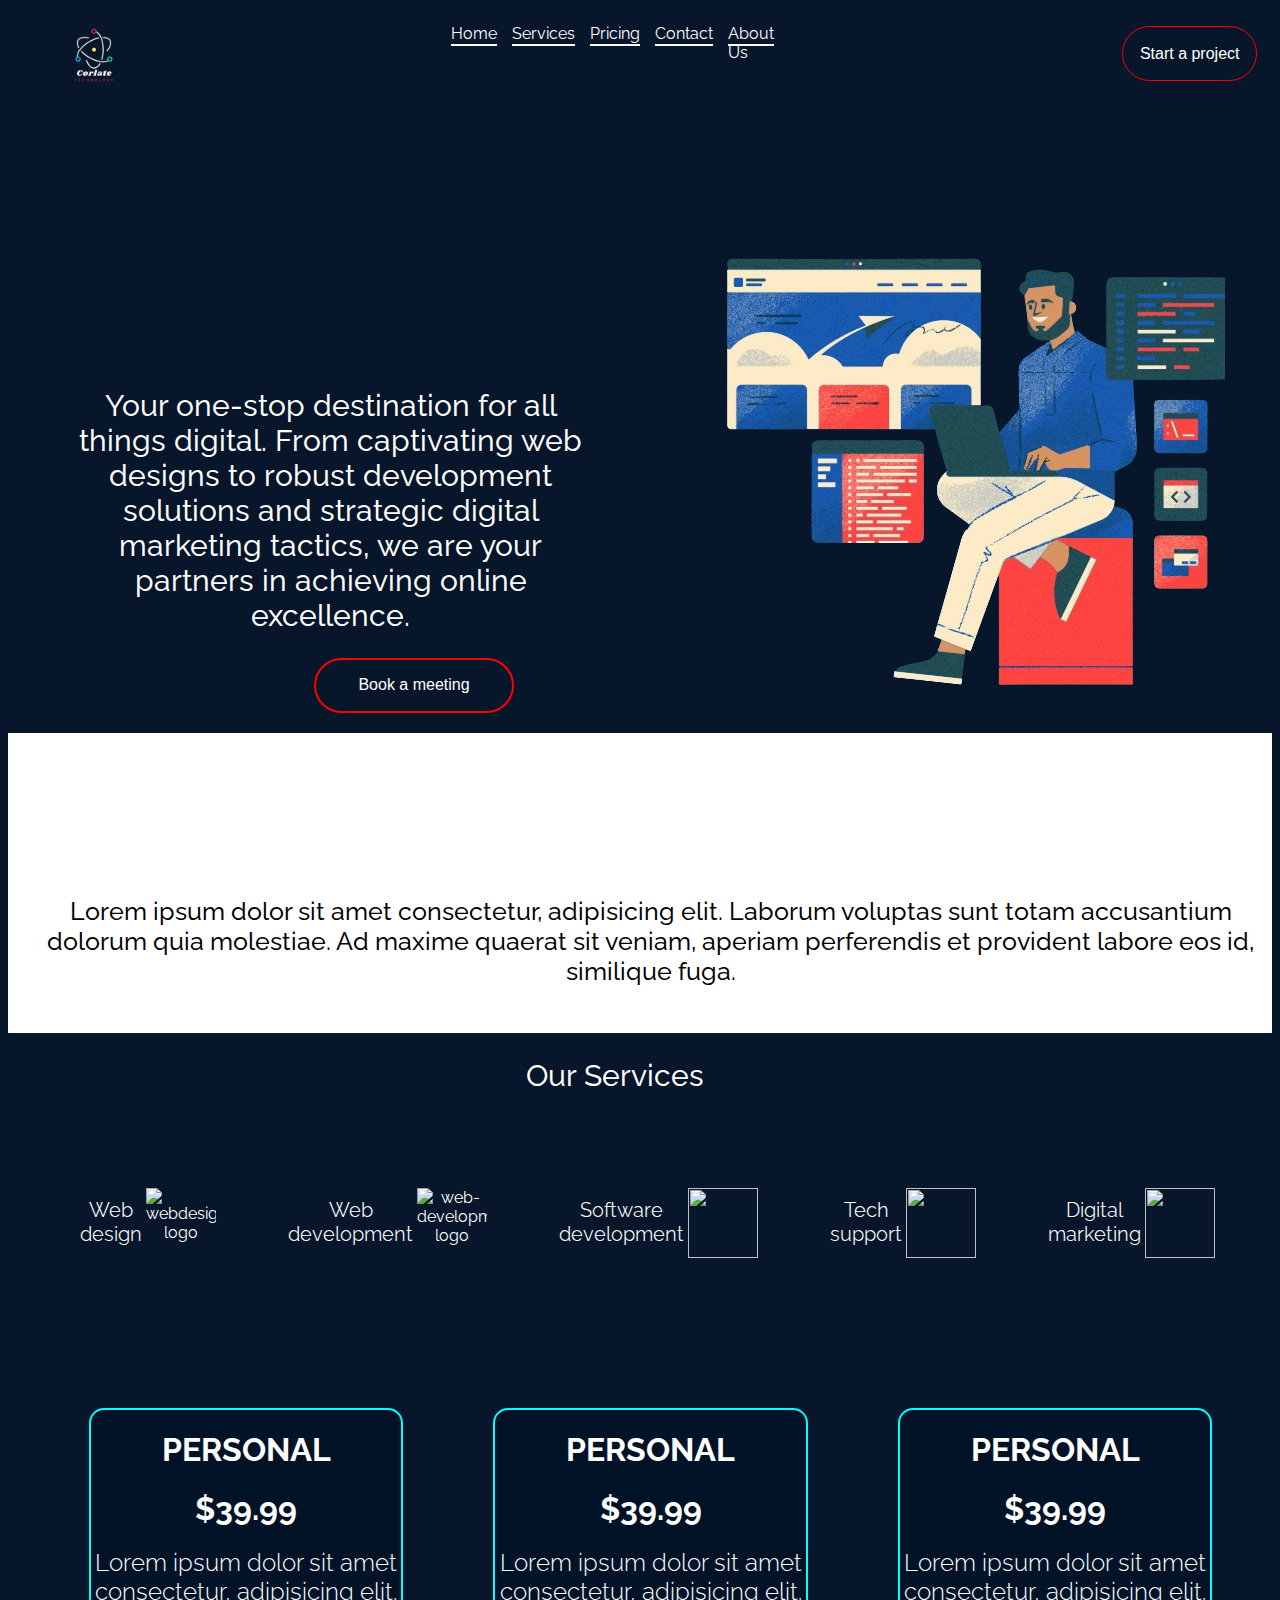
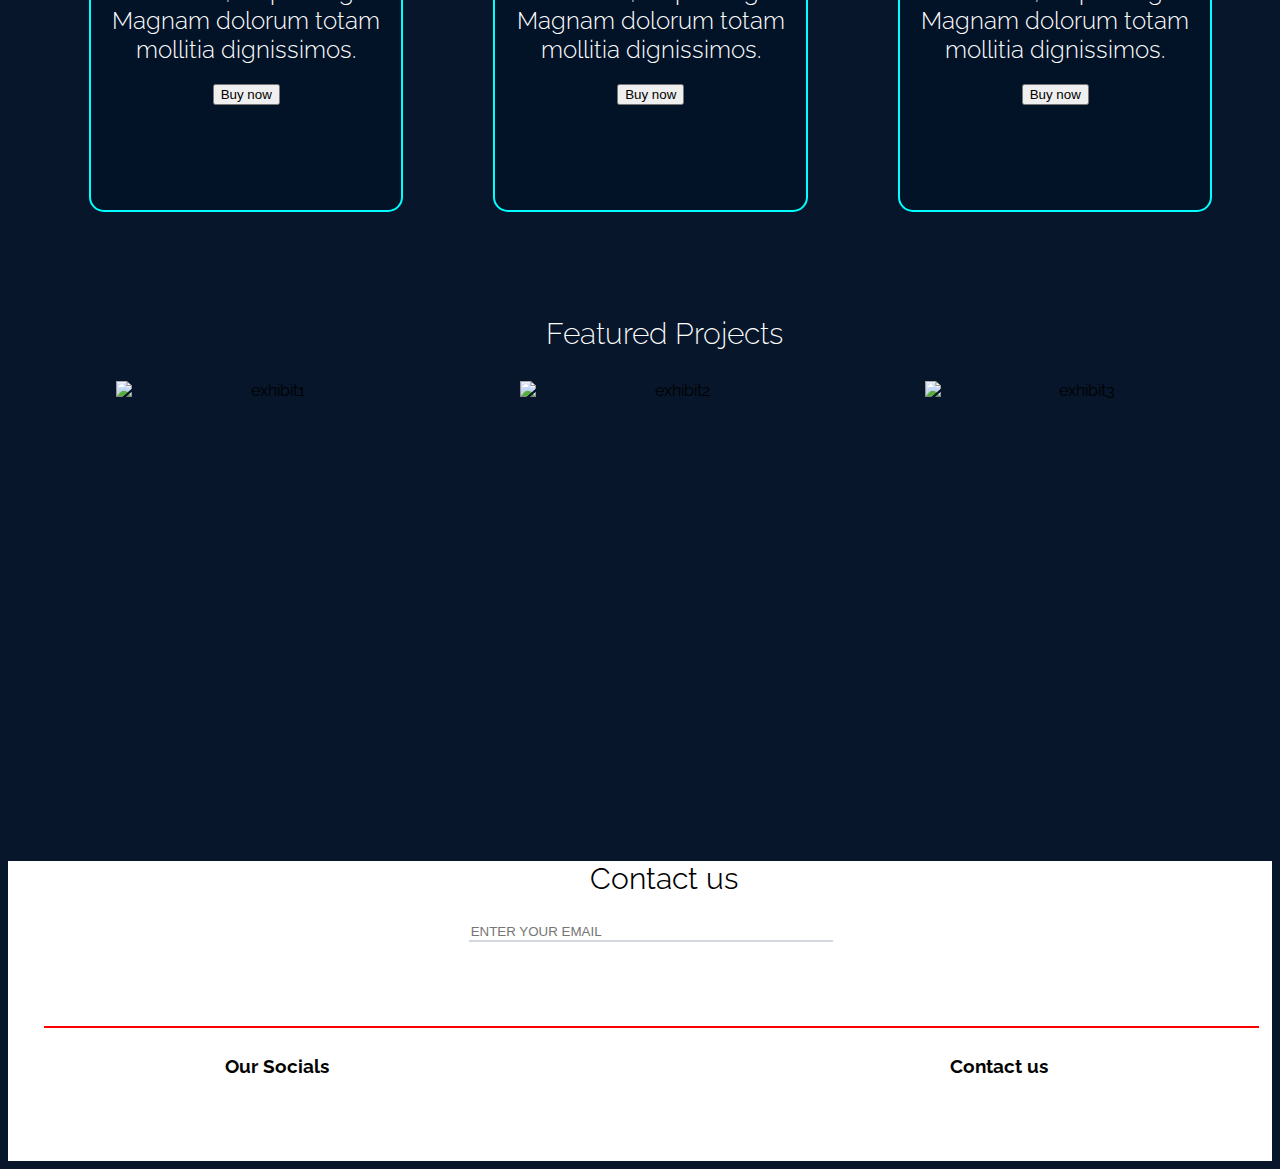
==== corlate website/thewebsite/index.html @ 754229c4 "created contact file and changed some base naming" ====
<!DOCTYPE html>
<html lang="en">

<head>
    <meta charset="UTF-8">
    <meta name="viewport" content="width=device-width, initial-scale=1.0">
    <title>Document</title>
    <link rel="stylesheet" href="css/styles.css">
    <link rel="preconnect" href="https://fonts.googleapis.com">
    <link rel="preconnect" href="https://fonts.gstatic.com" crossorigin>
    <link
        href="https://fonts.googleapis.com/css2?family=Lora&family=Nunito:ital,wght@0,200..1000;1,200..1000&family=Raleway:ital,wght@0,100..900;1,100..900&display=swap"
        rel="stylesheet">
        <script src="https://unpkg.com/scrollreveal"></script>
</head>

<body>
    <header>
        <div class="head">
            <img src="images/Corlate__1_-removebg-preview.png" alt="" class="logo">
            <ul>
                <li>
                    Home
                </li>
                <li>Services</li>
                <li>Pricing</li>
                <li>Contact</li>
                <li>About Us</li>
            </ul>
            <button class="button1">Start a project</button>
        </div>
    </header>
    <main class="hero">
        <div class="main-text">
            <h2 class="text1">Your one-stop destination for all things digital. From captivating web designs to robust development solutions and strategic digital marketing tactics, we are your partners in achieving online excellence.</h2>
            <button class="button2">Book a meeting</button>
        </div>
        <div class="main-image">
            <!--<img
                src="https://www.reshot.com/preview-assets/illustrations/F7S5G9VKH4/web-designer-at-work-F7S5G9VKH4-w600.jpg"
                alt="">-->
                <img src="images/Untitled_design__1_-removebg-preview.png" alt="">
                </div>
    </main>
    <div class="blue">
        <div class="explain">
            <div class="expl">
                <h3 class="exp">Lorem ipsum dolor sit amet consectetur, adipisicing elit. Laborum voluptas sunt totam
                    accusantium dolorum quia molestiae. Ad maxime quaerat sit veniam, aperiam perferendis et provident
                    labore eos id, similique fuga.</h3>
            </div>
        </div>
    </div>

    <div class="our-services">
        <h2 class="text2">Our Services</h2>
        <div class="services">
            <div class="service1 serv">
                <h4>Web<br> design</h4>
                <img src="https://img.icons8.com/?size=80&id=JadNNmbGLoic&format=png" alt="webdesign logo" id="service-logo">
            </div>
            <div class="service2 serv">
                <h4>Web<br> development</h4>
                <img src="https://img.icons8.com/?size=50&id=2778&format=png" alt="web-development logo" id="service-logo">

            </div>
            <div class="service3 serv">
                <h4>Software<br> development</h4>
                <img src="https://img.icons8.com/?size=80&id=VRZgPDxV54WZ&format=png" id="service-logo">
            </div>
            <div class="service4 serv">
                <h4>Tech<br> support</h4>
                <img src="https://img.icons8.com/?size=80&id=FC9zchTK1QTI&format=png" id="service-logo">
            </div>
            <div class="service5 serv">
                <h4>Digital <br>marketing</h4>
                <img src="https://img.icons8.com/?size=50&id=61668&format=png" id="service-logo">
            </div>
            <div class="service6 serv">
                <h4>Graphic <br> Design </h4>
                <img src="https://img.icons8.com/?size=80&id=F0OCQ0pwhUEZ&format=png" id="service-logo">
            </div>
        </div>
    </div>
    </div>


    <!-- plans-->


    <div class="plans">
        
    <div class="price">
        <h1>PERSONAL</h1>
        <h1>$39.99</h1>
        <h2 id="plans">Lorem ipsum dolor sit amet consectetur, adipisicing elit. Magnam dolorum totam mollitia dignissimos.</h2>
        <button>Buy now</button>

    </div>
    <div class="price">
        <h1>PERSONAL</h1>
        <h1>$39.99</h1>
        <h2 id="plans">Lorem ipsum dolor sit amet consectetur, adipisicing elit. Magnam dolorum totam mollitia dignissimos.</h4>
        <button>Buy now</button>
    </div>
    <div class="price"><h1>PERSONAL</h1>
        <h1>$39.99</h1>
        <h2 id="plans">Lorem ipsum dolor sit amet consectetur, adipisicing elit. Magnam dolorum totam mollitia dignissimos.</h2>
        <button>Buy now</button></div>
    </div>
    <div class="featured">
        <h3 class="text4"> Featured Projects</h3>
        <div class="two">
            <img src="https://images.unsplash.com/photo-1711816769781-0a8194f44399?w=500&auto=format&fit=crop&q=60&ixlib=rb-4.0.3&ixid=M3wxMjA3fDB8MHxlZGl0b3JpYWwtZmVlZHw5NHx8fGVufDB8fHx8fA%3D%3D"
                alt="exhibit1" class="image">
            <img src="https://images.unsplash.com/photo-1563986768494-4dee2763ff3f?w=500&auto=format&fit=crop&q=60&ixlib=rb-4.0.3&ixid=M3wxMjA3fDB8MHxzZWFyY2h8OHx8c29jaWFsJTIwbWVkaWF8ZW58MHx8MHx8fDA%3D"
                alt="exhibit2" class="image">
            <img src="https://images.unsplash.com/photo-1711843250829-1234532f335f?w=500&auto=format&fit=crop&q=60&ixlib=rb-4.0.3&ixid=M3wxMjA3fDB8MHxlZGl0b3JpYWwtZmVlZHwxNTV8fHxlbnwwfHx8fHw%3D"
                alt="exhibit3" class="image">
        </div>
    </div>


    
   <!-- <script src="https://cdnjs.cloudflare.com/ajax/libs/gsap/3.12.5/gsap.min.js"></script>
    <script src="https://cdnjs.cloudflare.com/ajax/libs/gsap/3.12.5/ScrollTrigger.min.js"></script>
    <script src=" from 'https://cdn.jsdelivr.net/npm/@studio-freight/lenis@1/bundled/lenis.min.js"></script>-->
    <script src=""></script>


</body>
<div class="blue">
<footer>
    
    <h2 class="text5">Contact us</h2>
    <div class="input">
        <input type="email" name="" placeholder="ENTER YOUR EMAIL" id="input">

    </div>
    <br>
    <br>
    <br>
    <br>
    <hr>
    <div class="ourcontacts">
    <div class="social">
        <div class="socials">
            <h3 class="text6">Our Socials</h3>
        </div>
        <div class="contact">
            <h3 class="text7">Contact us</h3>
        </div>
    </div>
    </div>
    
</footer>
</div>
</html>
---- corlate website/thewebsite/css/styles.css ----
body {
    /*background-color: #010513;*/
    font-family: 'Raleway';
    background-color: #031227fb;


}


.head {

    display: flex;

    height: 100px;
    width: 96%;
    margin-left: 4vh
}


.logo {
    height: 100px;
    width: 100px;
}

.button1 {
    width: 200px;
    height: 55px;
    border-radius: 32px;
    background-color: transparent;
    border: 1px solid red;
    background-color: transparent;
    cursor: pointer;
    margin-left: 37vh;
    height: 55px;
    margin-top: 2vh;
    ;
    font-size: 16px;
    color: white;
}

ul {
    display: flex;
    color: white;
    margin-left: 22%;
    padding-top: 0;
}

li {
    margin-right: 15px;
    list-style: none;
    border: none;
    height:29%;
    border-bottom: 2px white solid;
}

.hero {
    display: flex;
    width: 96%;
    margin-left: 4vh;

    margin-top: 100px;
    height: 300px;
    margin-bottom: 25vh;

}

.main-text {

    width: 45%;
    /*background-color: #060f27;*/
    border-radius: 25px;
    color: #fff;



}

.text1 {
    margin-top: 20vh;
    text-align: center;

    margin-left: 3vh;
    font-family: 'Raleway';
    font-weight: 450;
    font-size: 30px;
    font-style: bold;
}

.button2 {
font-size: 16px;
    margin-left: 30vh;
    color: white;
    width: 200px;
    height: 55px;
    border-radius: 32px;
    background-color: transparent;
    border: 2px solid red;
    background-color: transparent;
}

.main-image {
    width: 500px;
    height: 500px;
    margin-left: 15vh;


}

.explain {
    width: 96%;
    margin-left: 4vh;
    margin-top: 20vh;
    height: 300px;
    text-align: center;
}

.blue {
    background-color:white;
    width:100%;
}

.expl {
    border: transparent solid 1px;
}

.exp {
    font-family: 'Raleway';
    font-weight: 450;
    font-size: 25px;
    font-style: bold;
    color: #000;
    margin-top: 18vh;
}

.our-services {
    width: 96%;

    color: white;
    height: 350px;
    text-align: center;
}

.services {
    display: flex;
}

.text2 {
    font-family: 'Raleway';
    font-weight: 450;
    font-size: 30px;
    font-style: bold;
    color:#fff;
}

h4 {
    font-family: 'Raleway';

    font-size: 20px;
    font-style: bold;
    color: color;
    margin-right:4px;
    margin-left: 8vh;
    font-weight: 350;
    margin-top: 80px;
}

.image {
    width: 350px;
    height: 350px;
    margin-right: 25px;
    margin-left: 8vh;
}

/*plans*/

.plans {
    width: 96%;
    margin-left: 4vh;
    display: flex;
    height: 400px;
    text-align: center;
    margin-bottom: 12vh;
}

.price {
    height: 400px;
    width: 400px;
    background-color: #031227d0;
    margin-right: 45px;
    margin-left: 5vh;
    border: 2px solid aqua;
    border-radius: 15px;
    color: #fff;
    font-family: Raleway;
    font-weight: 350;
}
#plans{
    font-weight: 300;
    font-family: Raleway;
}




/*featured projects*/

.featured {
    width: 96%;
    margin-left: 4vh;

    height: 500px;
    text-align: center;
}

.two {
    display: flex;
}

.button3 {
    width: 200px;
    height: 55px;
    border-radius: 32px;
    background-color: transparent;
    border: 1px solid aqua;
    background-color: #ff4f38;
    margin-top: 0vh;
}

.text3 {
    margin-top: 20vh;
    text-align: center;
    color: white;
    margin-left: 3vh;
    font-family: 'Raleway';
    font-weight: 350;
    font-size: 30px;
    font-style: bold;
}

.text4 {
    margin-top: 5vh;
    text-align: center;
    color: white;
    margin-left: 3vh;
    font-family: 'Raleway';
    font-weight: 250;
    font-size: 30px;
    font-style: bold;
}

.text5 {
    margin-top: 5vh;
    text-align: center;
    color:black;
    margin-left: 3vh;
    font-family: 'Raleway';
    font-weight: 350;
    font-size: 30px;
    font-style: bold;
}

footer {
    width: 96%;
    margin-left: 4vh;

    height: 500px;
    text-align: center;
    height: 300px;

}

#input {
    color: black;
    background-color: transparent;
    width: 30%;
    box-sizing: border-box;
    border: none;
    border-bottom: 2px solid rgb(210, 215, 224);
}
.serv{

    display:flex;
   
}
#service-logo{
    width: 70px;
    height:70px;
    margin-top: 70px;
    margin-left:0;
}

.social {
    display: flex;
    color: #030303;
    margin-left: 
}
.socials{
    width:50% ;
    
    margin-right: 180px;
}
.contact{
    width: 50%;
    
}

.text6{

margin-right:50px ;
}
hr{
 border: 1px solid red;  
 width: 100%;
}
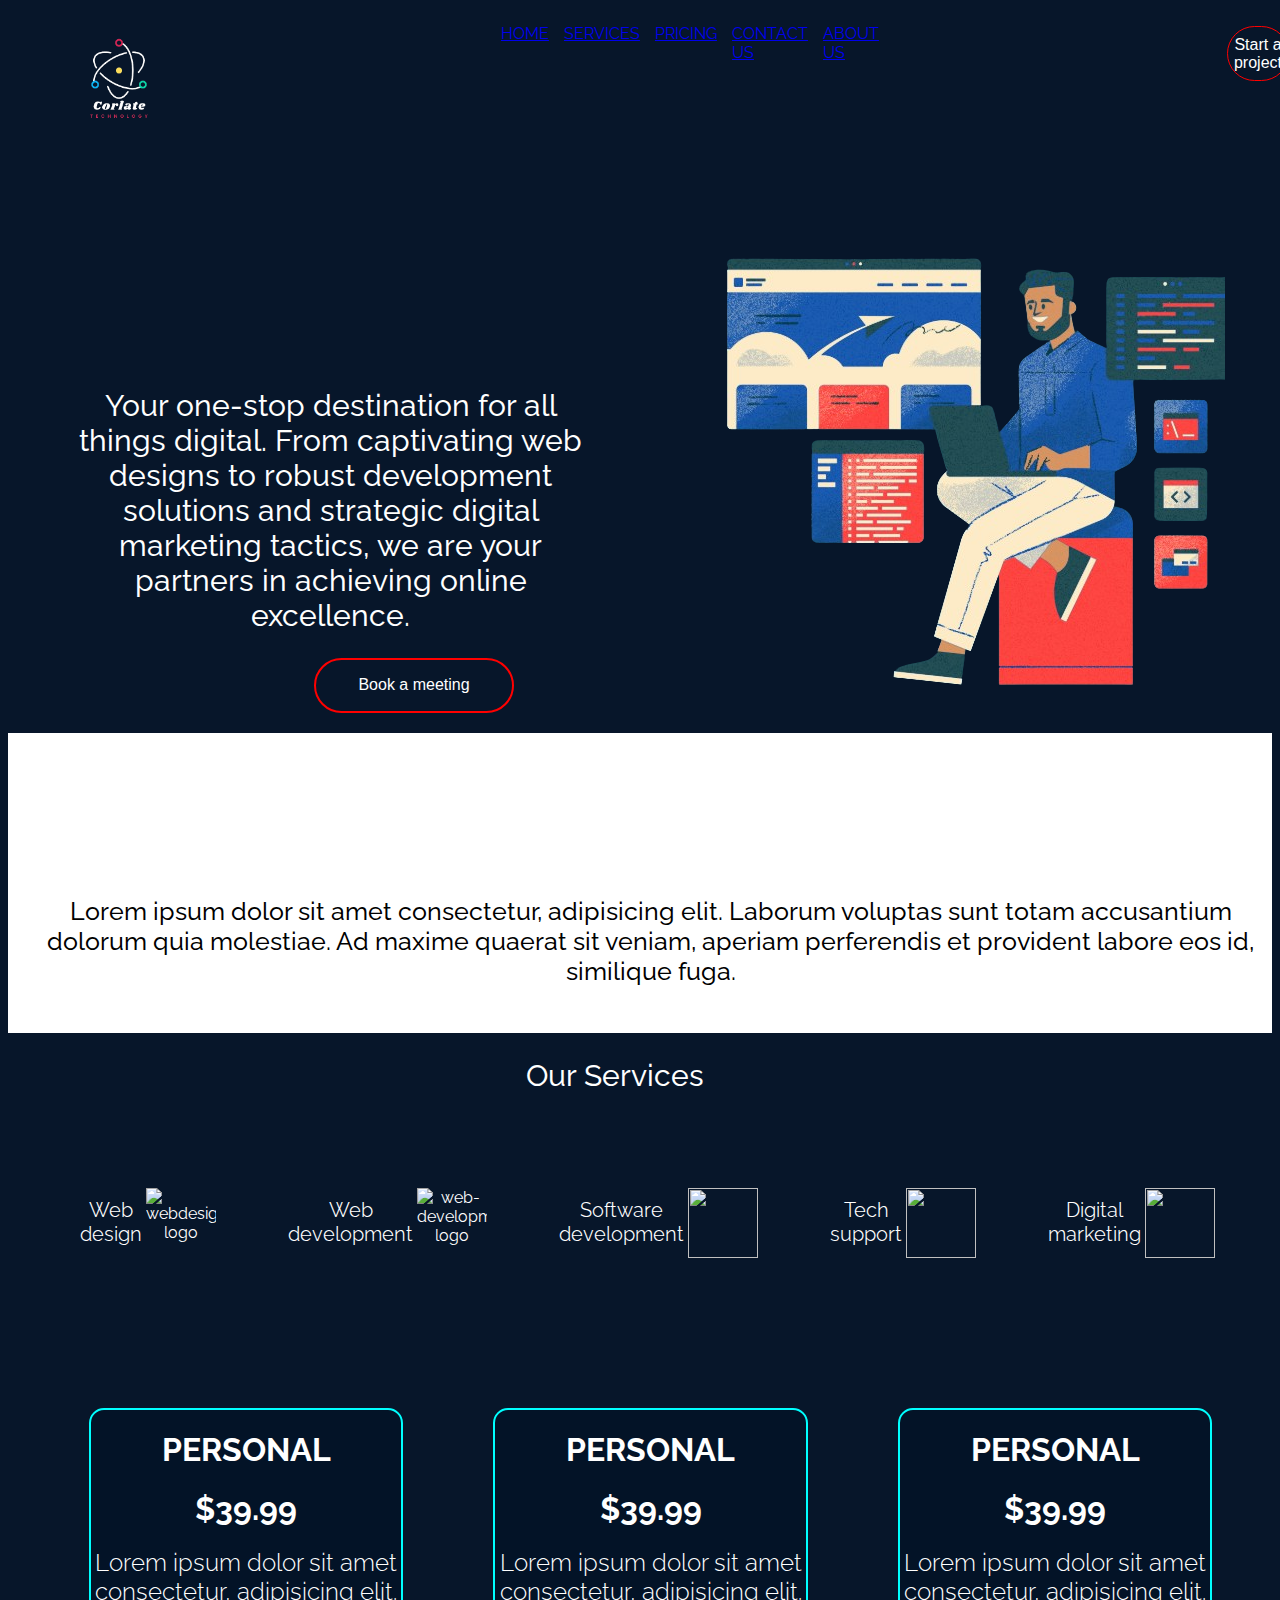
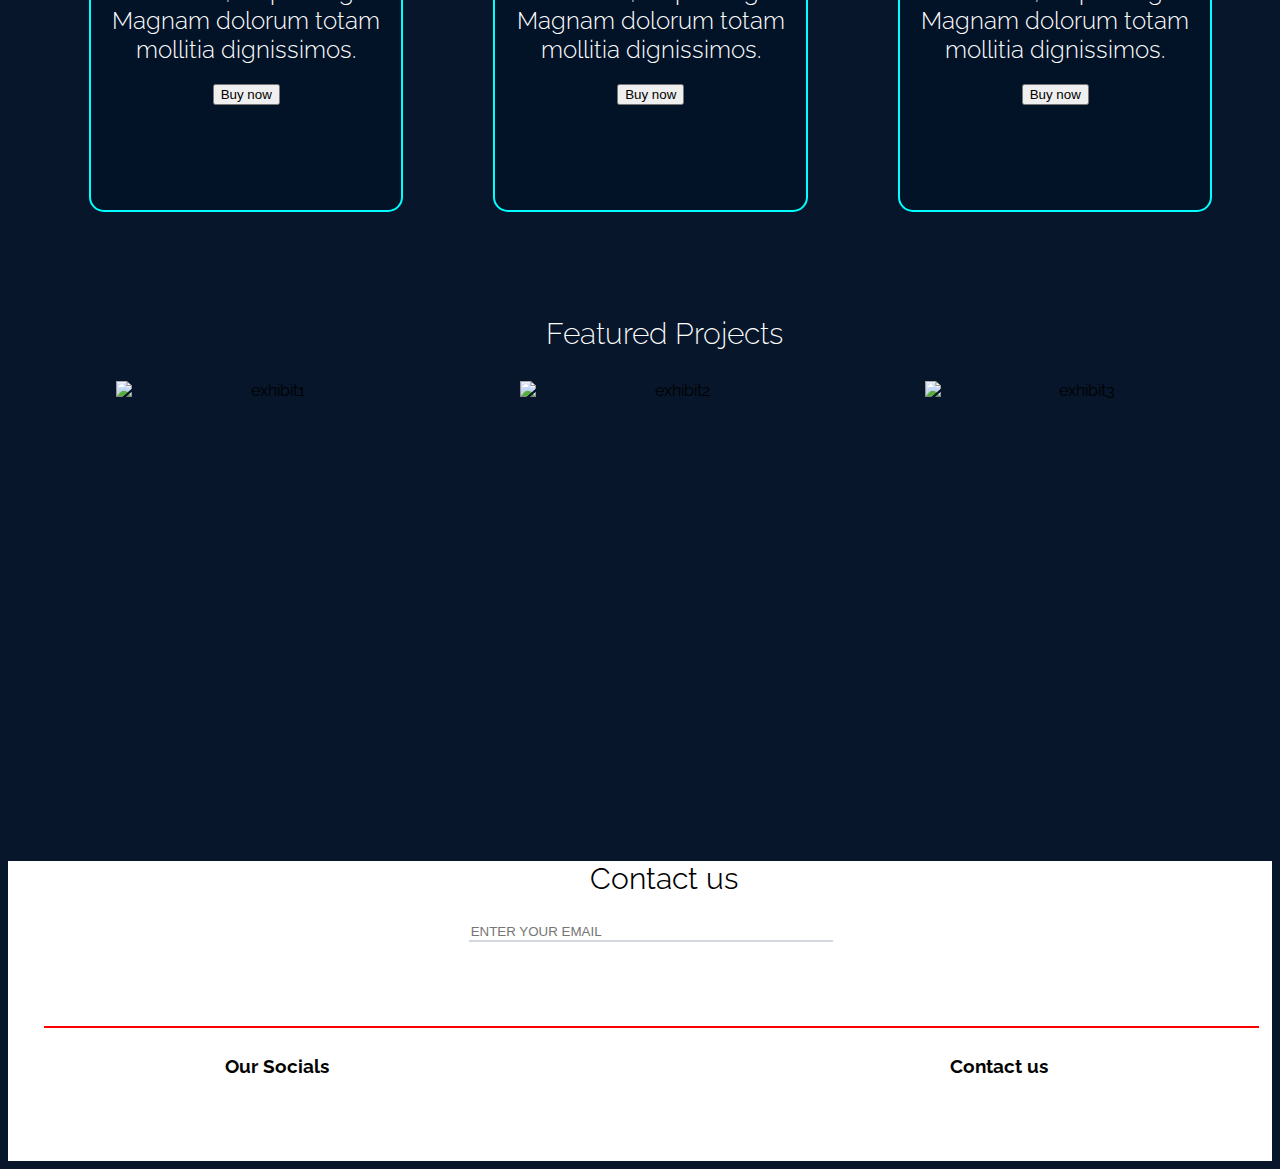
==== commit b1c707b9: "link nd services craeation" ====
--- a/corlate website/thewebsite/index.html
+++ b/corlate website/thewebsite/index.html
@@ -19,13 +19,11 @@
         <div class="head">
             <img src="images/Corlate__1_-removebg-preview.png" alt="" class="logo">
             <ul>
-                <li>
-                    Home
-                </li>
-                <li>Services</li>
-                <li>Pricing</li>
-                <li>Contact</li>
-                <li>About Us</li>
+                <li><a href="home.html">HOME</a></li>
+                <li><a href="services.html">SERVICES</a></li>
+                <li><a href="pricing.html">PRICING</a></li>
+                <li><a href="contact.html">CONTACT US</a></li>
+                <li><a href="about.html">ABOUT US</a></li>
             </ul>
             <button class="button1">Start a project</button>
         </div>
--- a/corlate website/thewebsite/css/styles.css
+++ b/corlate website/thewebsite/css/styles.css
@@ -13,13 +13,14 @@
 
     height: 100px;
     width: 96%;
-    margin-left: 4vh
+    margin-left: 4vh;
 }
 
 
 .logo {
-    height: 100px;
-    width: 100px;
+    height: 150px;
+    width: 150px;
+    letter-spacing: 2px;
 }
 
 .button1 {
@@ -50,7 +51,7 @@
     list-style: none;
     border: none;
     height:29%;
-    border-bottom: 2px white solid;
+    border-bottom: 2px ;
 }
 
 .hero {
@@ -292,7 +293,6 @@
 .social {
     display: flex;
     color: #030303;
-    margin-left: 
 }
 .socials{
     width:50% ;
@@ -311,4 +311,4 @@
 hr{
  border: 1px solid red;  
  width: 100%;
-}
+}